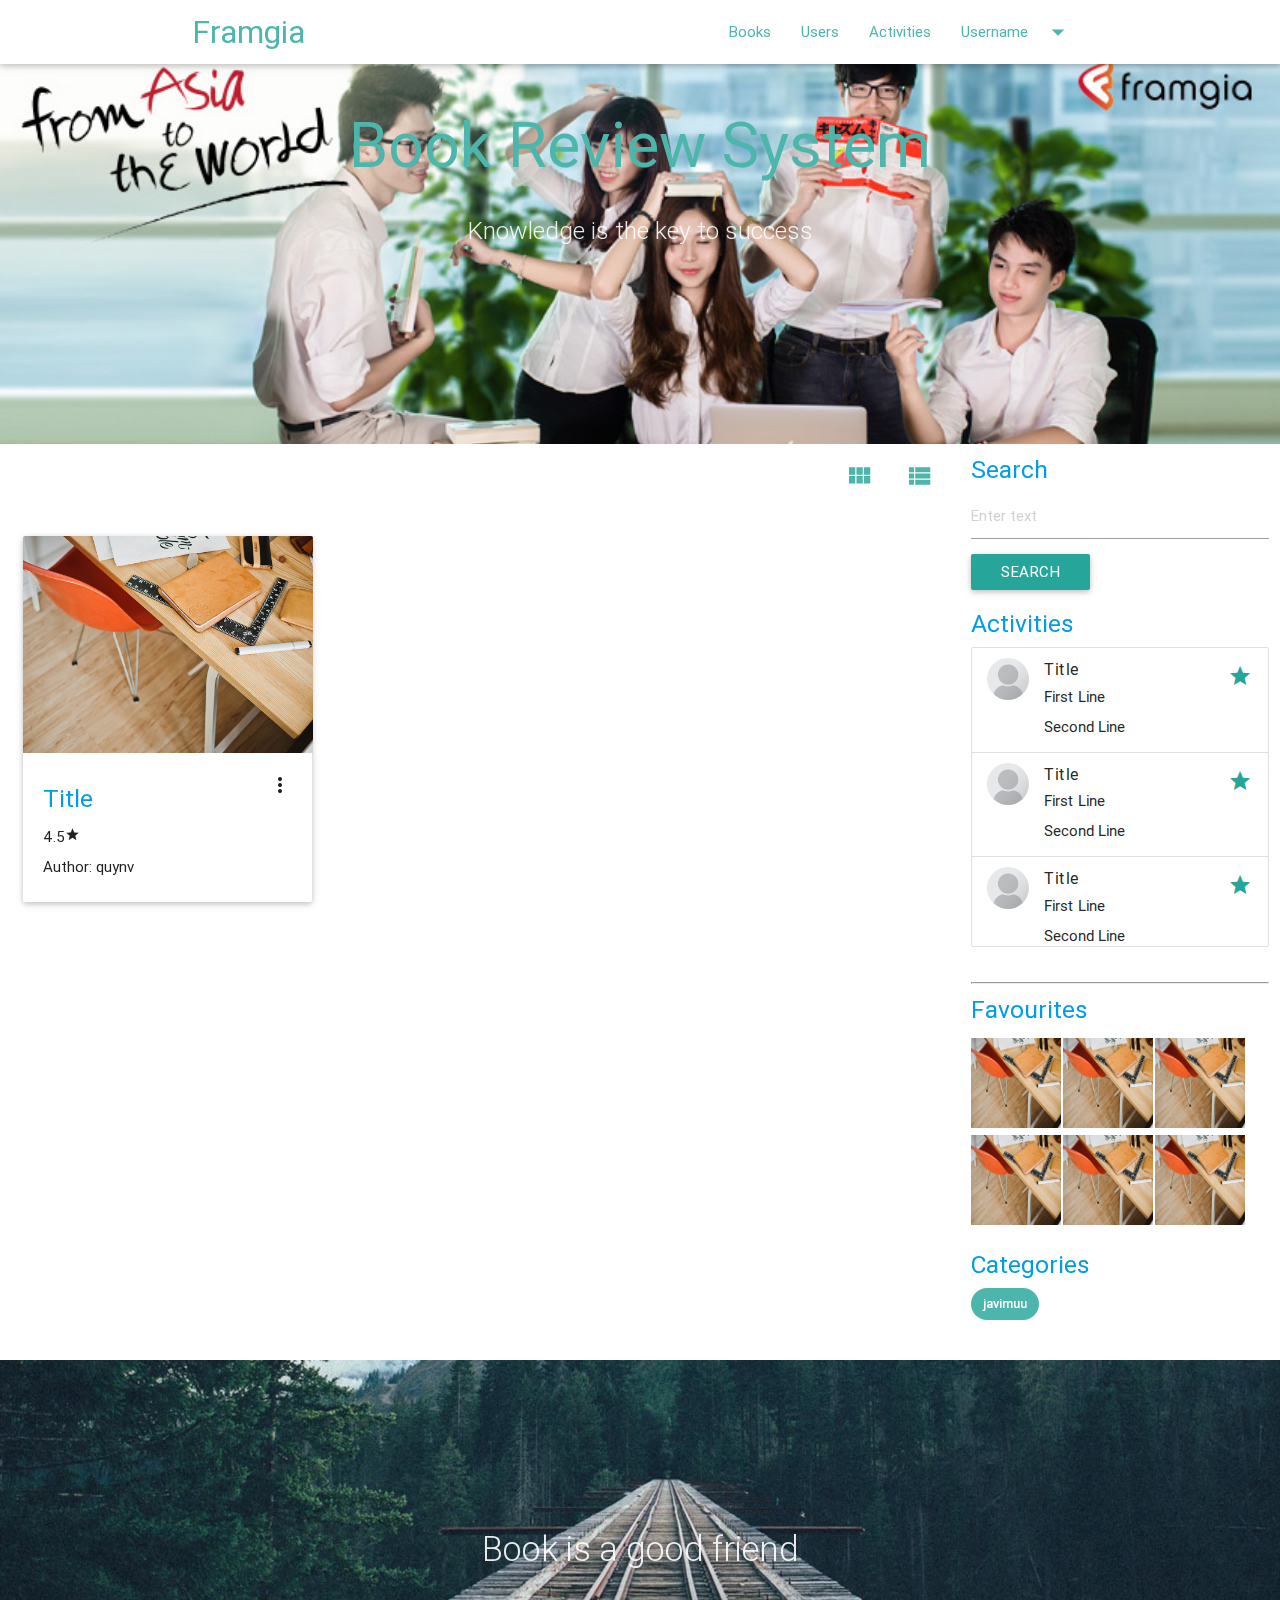
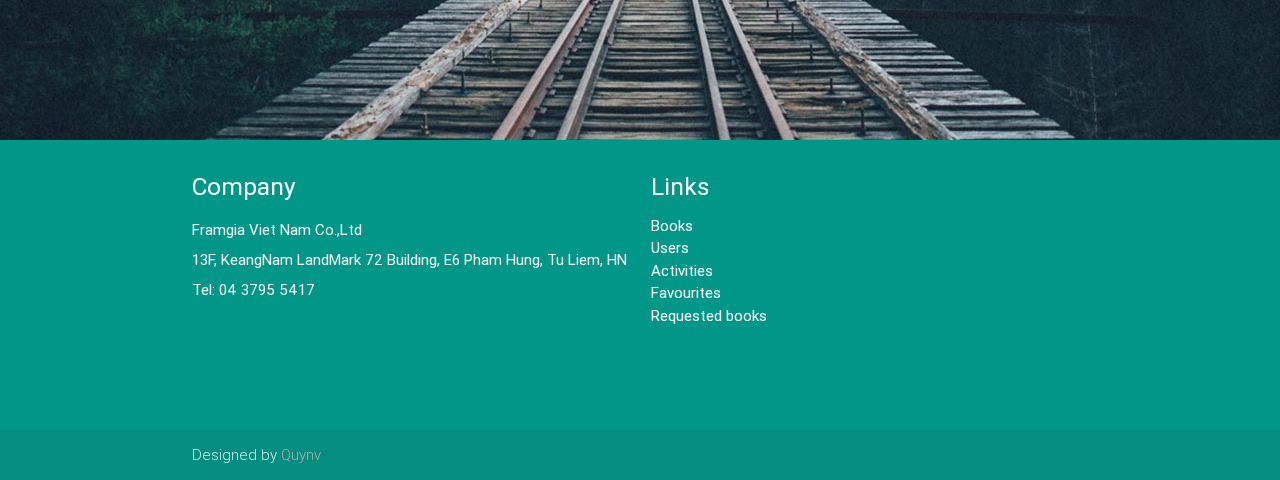
==== index.html @ 2764e785 "Protorype" ====
<!DOCTYPE html>
<html lang="en">
<head>
  <meta http-equiv="Content-Type" content="text/html; charset=UTF-8"/>
  <meta name="viewport" content="width=device-width, initial-scale=1, maximum-scale=1.0, user-scalable=no"/>
  <title>Book review system</title>

  <!-- CSS  -->
  <link href="https://fonts.googleapis.com/icon?family=Material+Icons" rel="stylesheet">
  <link href="css/materialize.css" type="text/css" rel="stylesheet" media="screen,projection"/>
  <link href="css/style.css" type="text/css" rel="stylesheet" media="screen,projection"/>
</head>
<body>
  <div class="navbar-fixed">
    <nav class="white" role="navigation">
      <div class="nav-wrapper container">
        <a id="logo-container" href="index.html" class="brand-logo">Framgia</a>
        <ul class="right hide-on-med-and-down">
          <li><a href="index.html">Books</a></li>
          <li><a href="users.html">Users</a></li>
          <li><a href="activities.html">Activities</a></li>
          <li>
            <a class="dropdown-button" href="#!" data-constrainwidth="false" data-activates="dropdown1">
            Username
            <i class="material-icons right">arrow_drop_down</i>
            </a>
          </li>
          <ul id="dropdown1" class="dropdown-content expand-info">
            <li class="avatar-area">
              <img class="circle" src="images/no_avatar.png" alt="avatar" width="60" height="60">
            </li>
            <li><a href="profile.html">Profile</a></li>
            <li><a href="favorite.html">Favourites</a></li>
            <li><a href="request_book.html">Requested books</a></li>
            <li class="divider"></li>
            <li><a href="#!">Setting</a></li>
            <li class="divider"></li>
            <li><a href="sign_in.html">Login</a></li>
            <li><a href="sign_in.html">Logout</a></li>
          </ul>
        </ul>

        <ul id="nav-mobile" class="side-nav">
          <li class="avatar-area">
            <img class="circle" src="images/no_avatar.png" alt="avatar" width="60" height="60">
          </li>
          <li><a href="#!">Profile</a></li>
          <li><a href="favorite.html">Favourites</a></li>
          <li><a href="request_book.html">Requested books</a></li>
          <li class="divider"></li>
          <li><a href="#!">Setting</a></li>
          <li class="divider"></li>
          <li><a href="sign_in.html">Logout</a></li>
        </ul>
        <a href="#" data-activates="nav-mobile" class="button-collapse"><i class="material-icons">menu</i></a>
      </div>
    </nav>
  </div>
  <div id="index-banner" class="parallax-container">
    <div class="section no-pad-bot">
      <div class="container">
        <br><br>
        <h1 class="header center teal-text text-lighten-2">Book Review System</h1>
        <div class="row center">
          <h5 class="header col s12 light">Knowledge is the key to success</h5>
        </div>
        <br><br>

      </div>
    </div>
    <div class="parallax"><img src="images/framgia.jpg" alt="background"></div>
  </div>


  <div class="had-container row">
    <div class="session col s12 m12 l9">
      <div class="row">
          <nav class="white" style="box-shadow: none">
            <div class="nav-wrapper">
              <ul id="nav-mobile" class="right">
                <li><a href="#"><i class="material-icons">view_module</i></a></li>
                <li><a href="#"><i class="material-icons">view_list</i></a></li>
              </ul>
            </div>
          </nav>
      </div>
      <div class="row">
        <div class="col s12 m6 l4">
          <div class="card">
            <div class="card-image waves-effect waves-block waves-light">
              <img class="activator" src="images/office.jpg">
            </div>
            <div class="card-content">
              <span class="card-title activator grey-text text-darken-4"><i class="material-icons right">more_vert</i></span>
              <h5><a href="detail.html">Title</a></h5>
              <p >4.5<i class="tiny material-icons">grade</i></p>
              <p>Author: quynv</p>
            </div>
            <div class="card-reveal">
              <span class="card-title grey-text text-darken-4">Card Title<i class="material-icons right">close</i></span>
              <p>
                Author: quynv
              </p>
              <p>
                Published: 12-10-2015
              </p>
              <div class="collection">
                <a href="#!" class="collection-item">Add/remove favourites</a>
              </div>
            </div>
          </div>
        </div>
      </div>
    </div>
    <div class="hide-on-med-and-down col m3 l3">
      <div class="row">
        <h5><a href="#">Search</a></h5>
        <form method="get">
          <input type="text" name="search" placeholder="Enter text">
          <button class="waves-effect waves-light btn" type="submit">Search</button>
        </form>
      </div>
      <div class="row">
        <h5><a href="#">Activities</a></h5>
        <ul class="collection overflow activities">
          <li class="collection-item avatar">
            <img src="images/no_avatar.png" alt="" class="circle">
            <span class="title">Title</span>
            <p>First Line <br>
               Second Line
            </p>
            <a href="#!" class="secondary-content"><i class="material-icons">grade</i></a>
          </li>
          <li class="collection-item avatar">
            <img src="images/no_avatar.png" alt="" class="circle">
            <span class="title">Title</span>
            <p>First Line <br>
               Second Line
            </p>
            <a href="#!" class="secondary-content"><i class="material-icons">grade</i></a>
          </li>
          <li class="collection-item avatar">
            <img src="images/no_avatar.png" alt="" class="circle">
            <span class="title">Title</span>
            <p>First Line <br>
               Second Line
            </p>
            <a href="#!" class="secondary-content"><i class="material-icons">grade</i></a>
          </li>
          <li class="collection-item avatar">
            <img src="images/no_avatar.png" alt="" class="circle">
            <span class="title">Title</span>
            <p>First Line <br>
               Second Line
            </p>
            <a href="#!" class="secondary-content"><i class="material-icons">grade</i></a>
          </li>
          <li class="collection-item avatar">
            <img src="images/no_avatar.png" alt="" class="circle">
            <span class="title">Title</span>
            <p>First Line <br>
               Second Line
            </p>
            <a href="#!" class="secondary-content"><i class="material-icons">grade</i></a>
          </li>
        </ul>
      </div>
      <hr>
      <div class="row">
        <h5><a href="#">Favourites</a></h5>
        <ul class="gallery">
          <li>
            <img src="images/office.jpg" width="90" height="90">
          </li>
          <li>
            <img src="images/office.jpg" width="90" height="90">
          </li>
          <li>
            <img src="images/office.jpg" width="90" height="90">
          </li>
          <li>
            <img src="images/office.jpg" width="90" height="90">
          </li>
          <li>
            <img src="images/office.jpg" width="90" height="90">
          </li>
          <li>
            <img src="images/office.jpg" width="90" height="90">
          </li>
        </ul>
      </div>
      <div class="row">
        <h5><a>Categories</a></h5>
        <a class="chip tag" href="#">javimuu</a>
      </div>
    </div>
  </div>
  <div class="parallax-container valign-wrapper">
    <div class="section no-pad-bot">
      <div class="container">
        <div class="row center">
          <h4 class="header col s12 light">Book is a good friend</h4>
        </div>
      </div>
    </div>
    <div class="parallax"><img src="images/background3.jpg" alt="Unsplashed background img 3"></div>
  </div>

  <footer class="page-footer teal">
    <div class="container">
      <div class="row">
        <div class="col l6 s12">
          <h5 class="white-text">Company</h5>
          <p class="grey-text text-lighten-4">
            Framgia Viet Nam Co.,Ltd<br>
            13F, KeangNam LandMark 72 Building, E6 Pham Hung, Tu Liem, HN
            <br>  
            Tel: 04 3795 5417
          </p>


        </div>
        <div class="col l3 s12">
          <h5 class="white-text">Links</h5>
          <ul>
            <li><a class="white-text" href="#!">Books</a></li>
            <li><a class="white-text" href="#!">Users</a></li>
            <li><a class="white-text" href="#!">Activities</a></li>
            <li><a class="white-text" href="#!">Favourites</a></li>
            <li><a class="white-text" href="#!">Requested books</a></li>
          </ul>
        </div>
        <div class="col l3 s12">
          <div>
            <script type="text/javascript" src="http://maps.google.com/maps/api/js?sensor=false"></script><div style="overflow:hidden;height:250px;width:400px;"><div id="gmap_canvas" style="height:250px;width:400px;"></div><style>#gmap_canvas img{max-width:none!important;background:none!important}</style><a class="google-map-code" href="http://wordpress-themes.org" id="get-map-data">wordpress themes</a></div><script type="text/javascript"> function init_map(){var myOptions = {zoom:14,center:new google.maps.LatLng(21.01751050447807,105.78342622648927),mapTypeId: google.maps.MapTypeId.ROADMAP};map = new google.maps.Map(document.getElementById("gmap_canvas"), myOptions);marker = new google.maps.Marker({map: map,position: new google.maps.LatLng(21.01751050447807, 105.78342622648927)});infowindow = new google.maps.InfoWindow({content:"<b>Framgia</b><br/>72 Pham Hung<br/> Ha Noi" });google.maps.event.addListener(marker, "click", function(){infowindow.open(map,marker);});infowindow.open(map,marker);}google.maps.event.addDomListener(window, 'load', init_map);</script>
          </div>
        </div>
      </div>
    </div>
    <div class="footer-copyright">
      <div class="container">
      Designed by <a class="brown-text text-lighten-3" href="http://facebook.com/QuyNguyen.1702">Quynv</a>
      </div>
    </div>
  </footer>


  <!--  Scripts-->
  <script src="https://code.jquery.com/jquery-2.1.1.min.js"></script>
  <script src="js/materialize.js"></script>
  <script src="js/init.js"></script>

  </body>
</html>
---- css/style.css ----
/* Custom Stylesheet */
/**
 * Use this file to override Materialize files so you can update
 * the core Materialize files in the future
 *
 * Made By MaterializeCSS.com
 */

nav ul a,
nav .brand-logo {
  color: #4db6ac;
}

p {
  line-height: 2rem;
}

.button-collapse {
  color: #26a69a;
}

.parallax-container {
  min-height: 380px;
  line-height: 0;
  height: auto;
  color: rgba(255,255,255,.9);
}
  .parallax-container .section {
    width: 100%;
  }

@media only screen and (max-width : 992px) {
  .parallax-container .section {
    position: absolute;
    top: 40%;
  }
  #index-banner .section {
    top: 10%;
  }
}

@media only screen and (max-width : 600px) {
  #index-banner .section {
    top: 0;
  }
}

.icon-block {
  padding: 0 15px;
}
.icon-block .material-icons {
  font-size: inherit;
}

footer.page-footer {
  margin: 0;
}

.expand-info {
  width: 180px;
}

.avatar-area{
  padding-left: 60px!important;
  padding-top: 30px!important;
  padding-bottom: 10px!important;
}

.gallery > li {
  padding-right: 2px;
  float: left;
}

.overflow{
  overflow-y: auto;
}

.activities {
  max-height: 300px;
}

.tag{
  background-color: #4db6ac;
  color: #fff;
}



.book-item{
  margin-top: 20px;
  width: 268px;
  height: 408px;
}

.book:before{
  background-image: url("../images/page-overlay-big.png");
  background-repeat: no-repeat;
  content: "";
  height: 411px;
  position: absolute;
  width: 271px;
}

.book img{
  border-top-left-radius: 16px;
  border-top-right-radius: 6px;
  border-bottom-left-radius: 16px;
  border-bottom-right-radius: 6px;
  vertical-align: middle;
}

.rating .material-icons{
  cursor: pointer;
}

.select-wrapper input {
  color: #009688;
}

.state {
  padding-bottom: 4px;
}

.list-comment .collection-item{
  border-bottom: 1px solid #F7F7F7;
}

.list-comment{
  overflow: visible;
}

#modal-icon img{
  -webkit-transition: all 0.2s ease; /* Safari and Chrome */
  -moz-transition: all 0.2s ease; /* Firefox */
  -ms-transition: all 0.2s ease; /* IE 9 */
  -o-transition: all 0.2s ease; /* Opera */
  transition: all 0.2s ease;
}

#modal-icon img:hover{
  -webkit-transform:scale(1.25); /* Safari and Chrome */
  -moz-transform:scale(1.25); /* Firefox */
  -ms-transform:scale(1.25); /* IE 9 */
  -o-transform:scale(1.25); /* Opera */
   transform:scale(1.25);
};

.bg-fr{
  background-image: url("../images/framgia2.jpg");
  background-repeat: no-repeat;
}

.bg-fr{
  background-image: linear-gradient(to bottom, rgba(0, 0, 0, 0.1), rgba(0, 0, 0, 0.1)), url("../images/framgia2.jpg");
  background-image: -moz-linear-gradient(top, rgba(0, 0, 0, 0.1), rgba(0, 0, 0, 0.1)), url("../images/framgia2.jpg");
  background-image: -o-linear-gradient(top, rgba(0, 0, 0, 0.1), rgba(0, 0, 0, 0.1)), url("../images/framgia2.jpg");
  background-image: -ms-linear-gradient(top, rgba(0, 0, 0, 0.1), rgba(0, 0, 0, 0.1)), url("../images/framgia2.jpg");
  background-image: -webkit-gradient(linear, left top, left bottom, from(rgba(0, 0, 0, 0.1)), to(rgba(0, 0, 0, 0.1))), url("../images/framgia2.jpg");
  background-image: -webkit-linear-gradient(top, rgba(0, 0, 0, 0.1), rgba(0, 0, 0, 0.1)), url("../images/framgia2.jpg");
}

#email-list {
    padding: 0;
}
#email-list .collection {
    margin: 0;
}
#email-list .collection .collection-item.avatar {
    height: auto;
    padding-left: 72px;
    position: relative;
}
#email-list .collection .collection-item:hover {
    background: none repeat scroll 0 0 #e1f5fe;
    cursor: pointer;
}
#email-list .collection .collection-item.selected {
    background: none repeat scroll 0 0 #e1f5fe;
    border-left: 4px solid #29b6f6;
}
#email-list .collection .collection-item.avatar .secondary-content {
    position: absolute;
    right: -4px;
    top: 10px;
}
#email-list .collection .collection-item.avatar .secondary-content.email-time {
    right: 8px;
}
#email-list .collection .collection-item.avatar .icon {
    display: inline-block;
    height: 42px;
    left: 15px;
    overflow: hidden;
    position: absolute;
    text-align: center;
    top: 20px;
    vertical-align: middle;
    width: 42px;
}
#email-list .collection .collection-item.avatar .circle {
    color: #fff;
    display: inline-block;
    font-size: 1.5rem;
    font-weight: 300;
    height: 42px;
    left: 15px;
    overflow: hidden;
    padding: 10px;
    position: absolute;
    text-align: center;
    vertical-align: middle;
    width: 42px;
}
#email-list .collection .collection-item.avatar img.circle {
    padding: 0;
}
#email-list .attach-file {
    color: #9e9e9e;
    font-size: 1.1rem;
    transform: rotate(90deg);
}
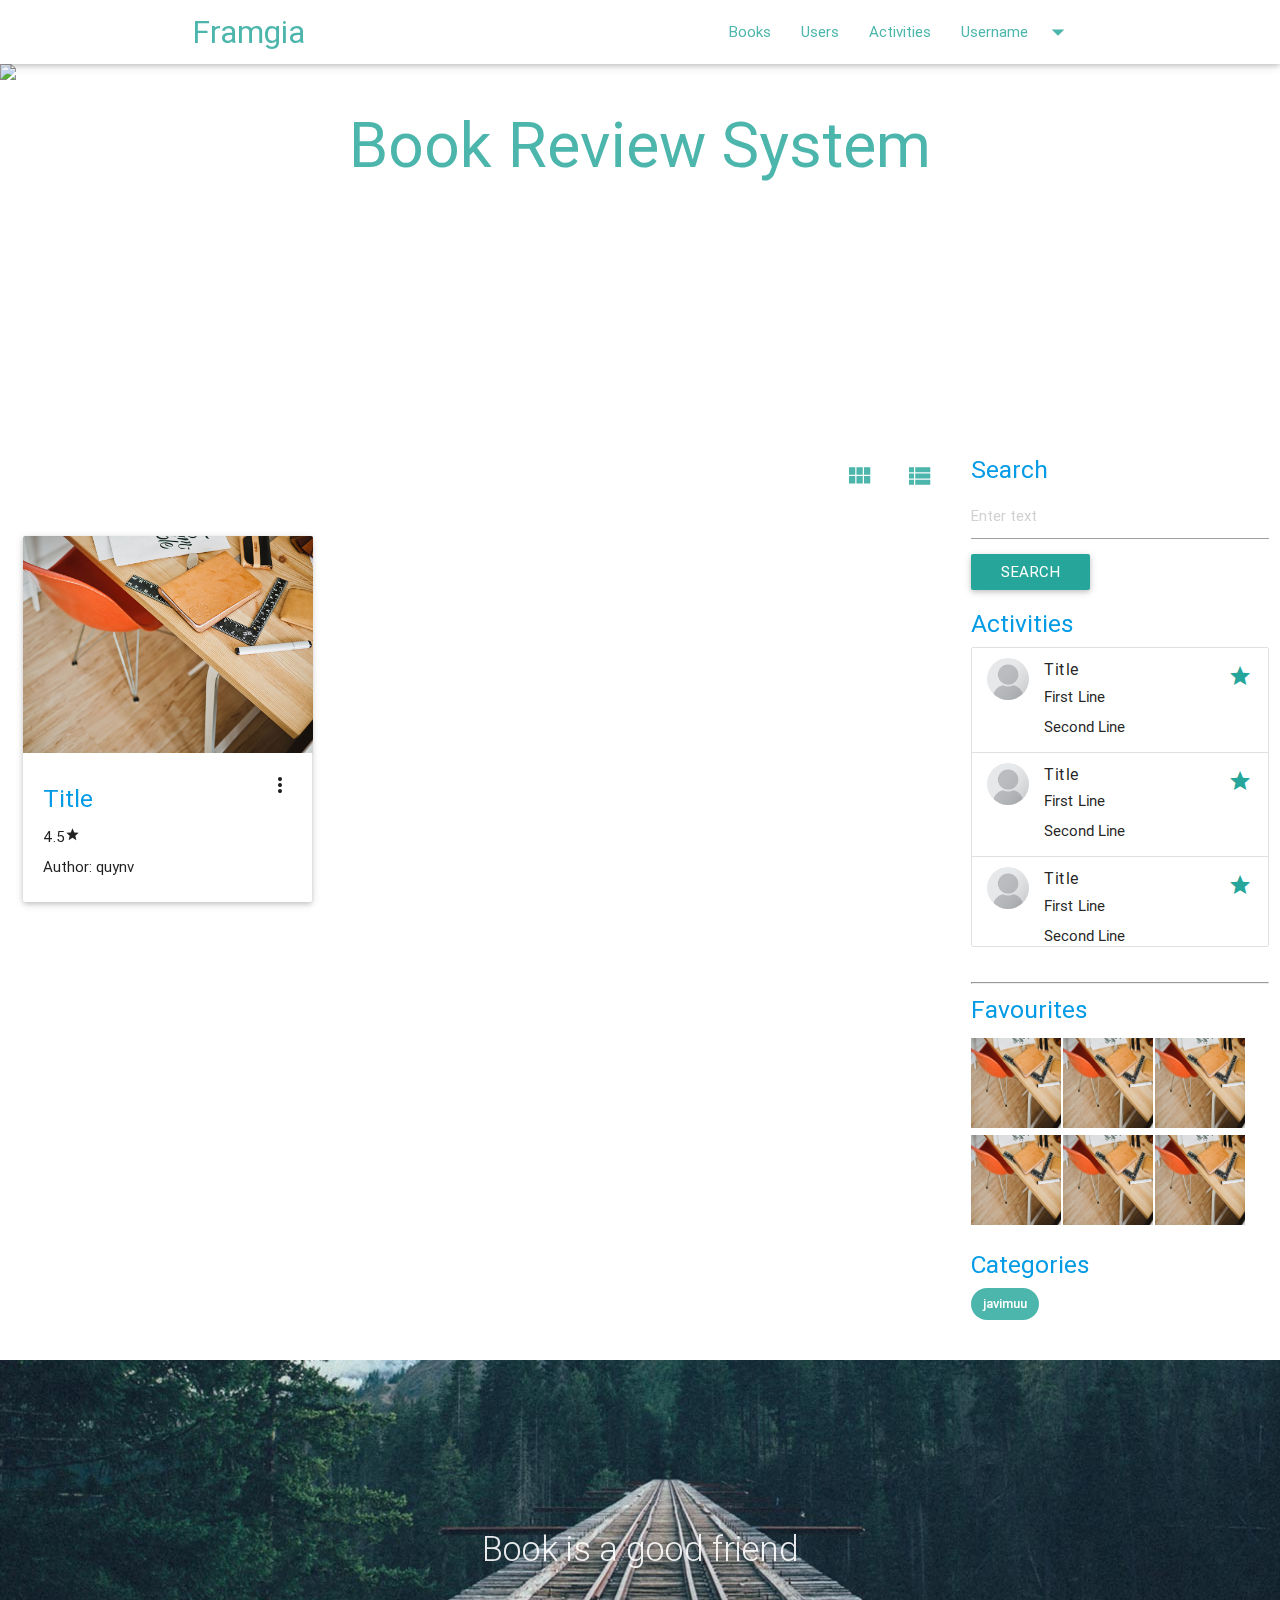
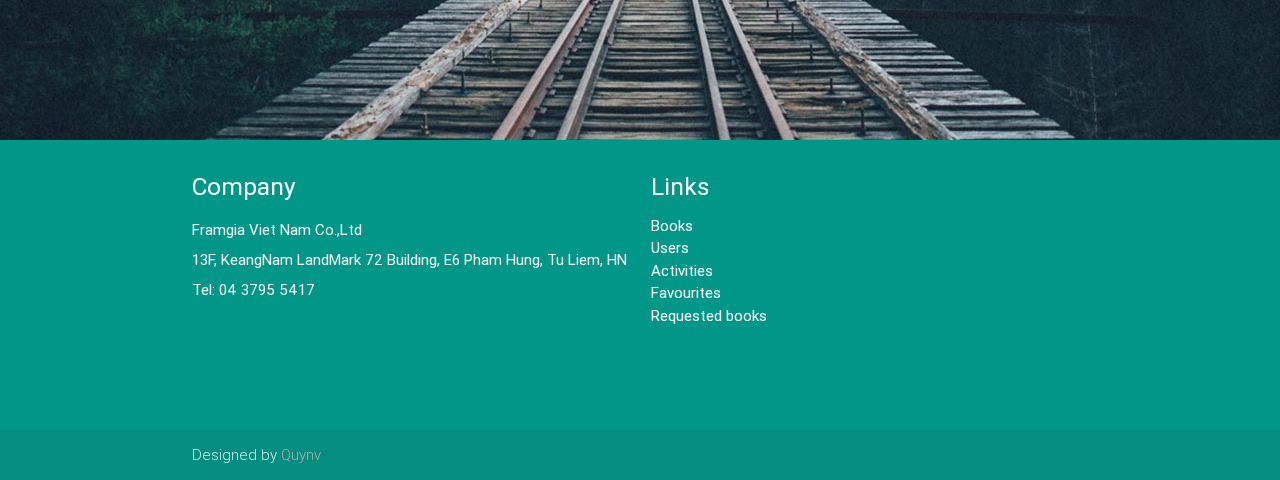
==== commit bb0b9e11: "change image banner" ====
--- a/index.html
+++ b/index.html
@@ -44,7 +44,7 @@
           <li class="avatar-area">
             <img class="circle" src="images/no_avatar.png" alt="avatar" width="60" height="60">
           </li>
-          <li><a href="#!">Profile</a></li>
+          <li><a href="profile.html">Profile</a></li>
           <li><a href="favorite.html">Favourites</a></li>
           <li><a href="request_book.html">Requested books</a></li>
           <li class="divider"></li>
@@ -68,7 +68,7 @@
 
       </div>
     </div>
-    <div class="parallax"><img src="images/framgia.jpg" alt="background"></div>
+    <div class="parallax"><img src="https://ae01.alicdn.com/kf/HTB18yb5JVXXXXbjXXXXq6xXFXXXh/Photo-Backdrops-Children-Vinyl-Photo-Props-for-Studio-Photography-font-b-Background-b-font-font-b.jpg" alt="background"></div>
   </div>
 
 
--- a/css/style.css
+++ b/css/style.css
@@ -218,4 +218,59 @@
     color: #9e9e9e;
     font-size: 1.1rem;
     transform: rotate(90deg);
+}
+
+#profile-page-header .card-image {
+    height: 250px;
+}
+#profile-page-header .card-profile-image {
+    cursor: pointer;
+    left: 40px;
+    margin: 0;
+    position: absolute;
+    top: 190px;
+    width: 110px;
+    z-index: 1;
+}
+#profile-page-header .card-content {
+    margin-top: -40px;
+}
+#profile-page-header .card-content .card-title {
+    margin-bottom: 0;
+}
+#profile-page-wall .profile-image-post {
+    margin: 30px 10px;
+    width: 60px;
+}
+#profile-page-wall .tab-profile .tab i {
+    font-size: 16px;
+}
+#profile-page-wall .tab-content {
+    padding: 10px;
+}
+#profile-page-wall .share-icons {
+    margin-top: 10px;
+}
+#profile-page-wall .share-icons i {
+    padding: 0 5px;
+}
+#profile-page-wall-posts .profile-small {
+    height: 250px;
+    overflow: hidden;
+}
+#profile-page-wall-posts .profile-medium {
+    height: 350px;
+    overflow: hidden;
+}
+#profile-page-wall-posts .profile-large {
+    height: 450px;
+    overflow: hidden;
+}
+#profile-page-wall-posts .card-profile-title {
+    border-radius: 0 0 2px 2px;
+    font-size: 16px;
+    padding: 20px;
+}
+#profile-page-wall-posts .card-action-share {
+    padding: 16px;
 }